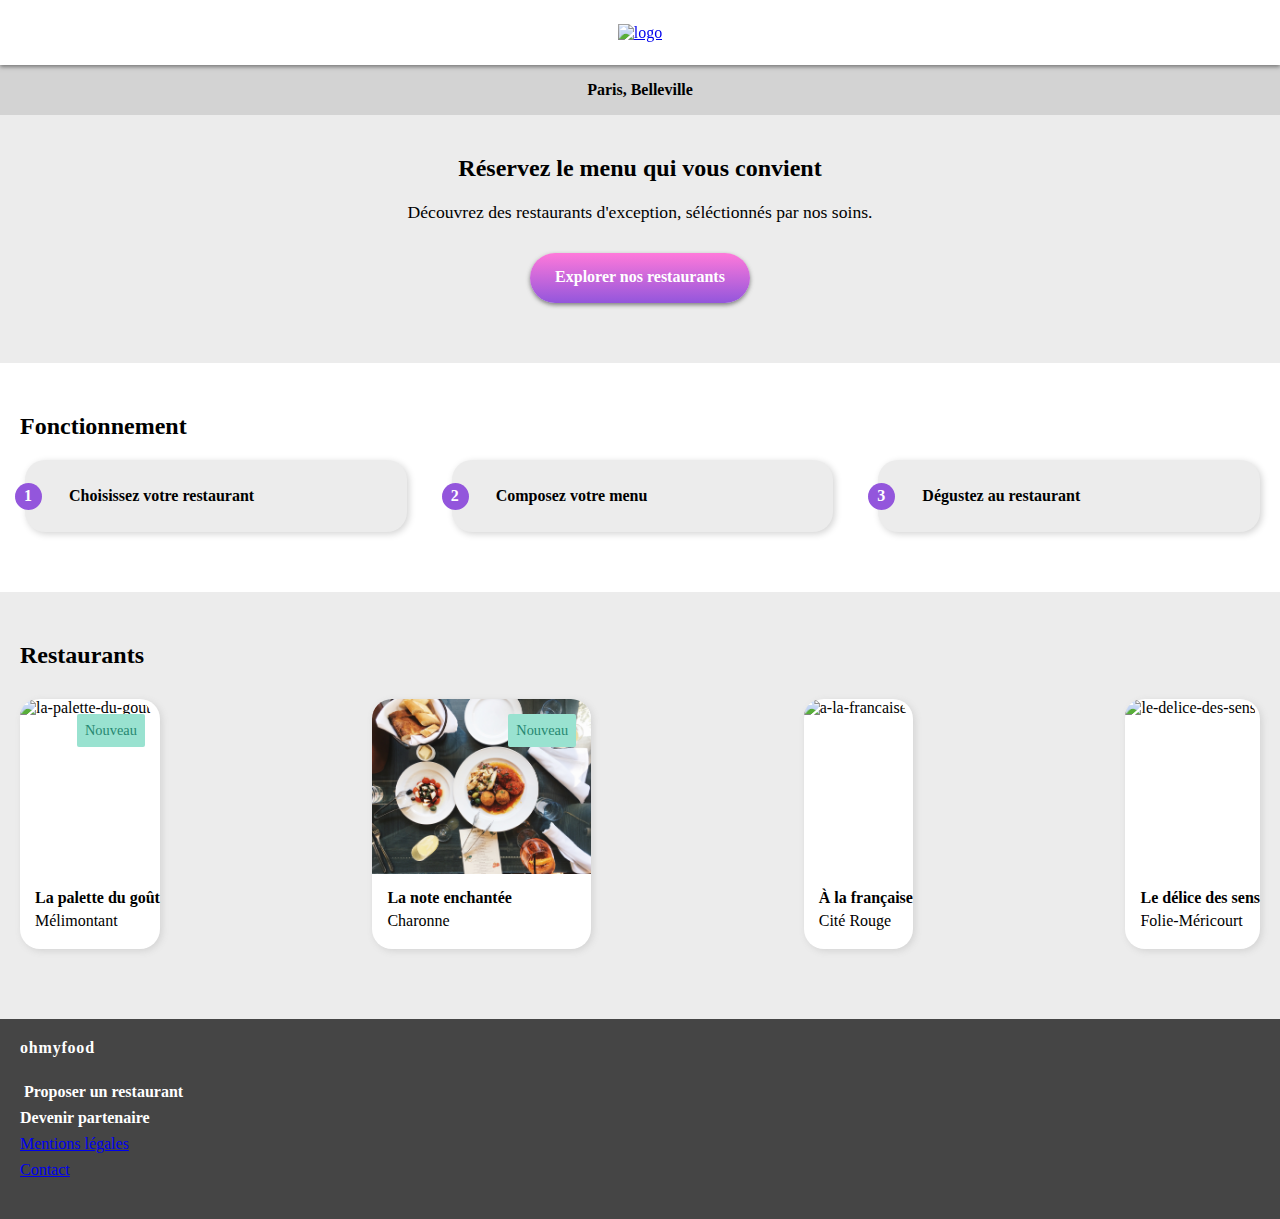
==== Index.html @ 845f59a2 "Bloc enchanté correction" ====
<!DOCTYPE html>
<html lang="fr">
<head>
    <link rel="stylesheet" media="screen" type="text/css" href="./Style/Style.css"/>
    <link rel="preconnect" href="https://fonts.googleapis.com">
<link rel="preconnect" href="https://fonts.gstatic.com" crossorigin>
<link href="https://fonts.googleapis.com/css2?family=Raleway:wght@100&display=swap" rel="stylesheet">
    <link rel="preconnect" href="https://fonts.googleapis.com">
          <link rel="preconnect" href="https://fonts.gstatic.com" crossorigin>
          <link rel="stylesheet" href="https://cdn.jsdelivr.net/npm/@fortawesome/fontawesome-free@5.15.4/css/fontawesome.min.css" integrity="sha384-jLKHWM3JRmfMU0A5x5AkjWkw/EYfGUAGagvnfryNV3F9VqM98XiIH7VBGVoxVSc7" crossorigin="anonymous">
          <meta charset="utf-8"/>
          <script
               src="https://kit.fontawesome.com/998fad871a.js"
               crossorigin="anonymous"
          ></script>
          <title>Ohmyfood</title>
</head>  

<body>
    <header class="header-omf"> 
        <a href="#"><img src="./Maquettes/images/logo/ohmyfood.png" alt="logo" class="header-omf__logo">
    </header>    
    <div class="under-header">
        <div class="location">
            <a href="#" class="location__link">
                        <i class="fas fa-map-marker-alt"></i><p class="location__text">Paris, Belleville</p>
            </a>
        </div>

        <div class="bloc-accroche">
            <h1 class="bloc-accroche__title">Réservez le menu qui vous convient</h1>
            <h2 class="bloc-accroche__text">Découvrez des restaurants d'exception, séléctionnés par nos soins.</h2>
            <a href="#restaurant" class="omf-btn">
                <p class="omf-btn__title">Explorer nos restaurants</p> 
            </a>
        </div>
    </div>

    <h3 class="bloc-title">Fonctionnement</h3>
    <section class="bloc-fonctionnement">
        
        <a href="#" class="onglet-fonct">
            <div class="onglet-fonct__ball"><p class="onglet-fonct__numb">1</p></div>
            <i class="fas fa-mobile-alt"></i>
            <p class="onglet-fonct__text">Choisissez votre restaurant</p>
        </a>
        <a href="#" class="onglet-fonct">
            <div class="onglet-fonct__ball"><p class="onglet-fonct__numb">2</p></div>
            <i class="fas fa-list-ul"></i>
            <p class="onglet-fonct__text">Composez votre menu</p>
        </a>
        <a href="#" class="onglet-fonct">
            <div class="onglet-fonct__ball"><p class="onglet-fonct__numb">3</p></div>
            <i class="fas fa-store"></i>
            <p class="onglet-fonct__text">Dégustez au restaurant</p>
        </a>
    </section>

    <section class="fond-gris" id="restaurant">
        <h3 class="bloc-title">Restaurants</h3>
        <aside class="bloc-restaurant">            
            <article class="rest-prev">
                <a href="./PagesSite/lapalettedugout.html" class="rest-prev__link">
                    <div class="rest-prev__card">
                        <img src="./Maquettes/images/restaurants/lapalettedugout.jpg" alt="la-palette-du-gout" class="rest-prev--cardpicture">                
                    </div>
                    <div class="rest-prev__new">
                        <span class="rest-prev__newtext">Nouveau</span>
                    </div>
                    <div class="rest-prev__heading">
                        <h4 class="rest-prev__title">La palette du goût</h4>
                        <p class="rest-prev__place">Mélimontant</p>
                        <span class="hoverheart">
                            <i class="far fa-heart fa-lg"></i>
                            <i class="fas fa-heart fa-lg"></i>
                        </span>
                        </div>
                </a>
            </article>
            <article class="rest-prev">
                <a href="./PagesSite/lanoteenchantee.html" class="rest-prev__link">
                    <div class="rest-prev__card">
                        <img src="./Maquettes/images/restaurants/lanoteenchante.jpg" alt="la-note-enchantee" class="rest-prev--cardpicture">                
                    </div>
                    <div class="rest-prev__new">
                        <span class="rest-prev__newtext">Nouveau</span>
                    </div>
                    <div class="rest-prev__heading">
                        <h4 class="rest-prev__title">La note enchantée</h4>
                        <p class="rest-prev__place">Charonne</p>
                        <span class="hoverheart">
                            <i class="far fa-heart fa-lg"></i>
                            <i class="fas fa-heart fa-lg"></i>
                        </span>
                    </div>
                </a>
            </article>
            <article class="rest-prev">
                <a href="./PagesSite/alafrancaise.html" class="rest-prev__link">
                    <div class="rest-prev__card">
                        <img src="./Maquettes/images/restaurants/alafrancaise.jpg" alt="a-la-francaise" class="rest-prev--cardpicture">                
                    </div>
                    <div class="rest-prev__heading">
                        <h4 class="rest-prev__title">À la française</h4>
                        <p class="rest-prev__place">Cité Rouge</p>
                        <span class="hoverheart">
                            <i class="far fa-heart fa-lg"></i>
                            <i class="fas fa-heart fa-lg"></i>
                        </span>
                    </div>
                </a>
            </article>
            <article class="rest-prev">
                <a href="./PagesSite/delicedessens.html" class="rest-prev__link">
                    <div class="rest-prev__card">
                         <img src="./Maquettes/images/restaurants/ledelicedessens.jpg" alt="le-delice-des-sens" class="rest-prev--cardpicture">                
                    </div>
                    <div class="rest-prev__heading">
                        <h4 class="rest-prev__title">Le délice des sens</h4>
                        <p class="rest-prev__place">Folie-Méricourt</p>
                        <span class="hoverheart">
                            <i class="far fa-heart fa-lg"></i>
                            <i class="fas fa-heart fa-lg"></i>
                        </span>
                    </div>
                </a>
            </article>
        </aside>
    </section>
    <footer class="footer-omf">
        <div class="footer-omf__bloc">
            <h4 class="footer-omf__title">ohmyfood</h4>
            <p class="footer-omf__bloctext"><a href="#" class="footer-omf__bloclink"><i class="fas fa-utensils"></i> Proposer un restaurant</a></p>
            <p class="footer-omf__bloctext"><a href="#" class="footer-omf__bloclink"><i class="fas fa-hands-helping"></i>Devenir partenaire</a></p>
            <p class="footer-omf__bloctext"><a href="#" class="footer-omf__bloclinklight">Mentions légales</a></p>
            <p class="footer-omf__bloctext"><a href="#" class="footer-omf__bloclinklight">Contact</a></p>
        </div>
    </footer>
</body>
</html>
---- Style/Style.css ----
@charset "UTF-8";
* {
  box-sizing: border-box;
  font-family: "Roboto";
}

div {
  display: block;
}

body {
  font-family: "Roboto";
  width: 100%;
  margin: auto;
}

section {
  display: block;
}

h1 {
  display: block;
  font-size: 2em;
  margin-block-start: 0.67em;
  margin-block-end: 0.67em;
  margin-inline-start: 0px;
  margin-inline-end: 0px;
  font-weight: bold;
}

h2 {
  display: block;
  font-size: 1.5em;
  margin-block-start: 0.83em;
  margin-block-end: 0.83em;
  margin-inline-start: 0px;
  margin-inline-end: 0px;
  font-weight: bold;
}

h3 {
  display: block;
  font-size: 1.17em;
  margin-block-start: 1em;
  margin-block-end: 1em;
  margin-inline-start: 0px;
  margin-inline-end: 0px;
  font-weight: bold;
}

h4 {
  display: block;
  margin-block-start: 1.33em;
  margin-block-end: 1.33em;
  margin-inline-start: 0px;
  margin-inline-end: 0px;
  font-weight: bold;
}

p {
  display: block;
  margin-block-start: 1em;
  margin-block-end: 1em;
  margin-inline-start: 0px;
  margin-inline-end: 0px;
}

a {
  background-color: transparent;
}

article {
  display: block;
}

.fond-gris {
  background: #ececec;
}

/* Boutons */
.omf-btn {
  position: relative;
  display: block;
  text-decoration: none;
  width: 220px;
  height: 50px;
  margin: 30px auto;
  border-radius: 30px;
  background: linear-gradient(#FF79DA, #9356DC);
  box-shadow: 0 2px 4px #636363cc;
  z-index: 1;
}

.omf-btn::after {
  content: "";
  position: absolute;
  border-radius: 30px;
  top: 0;
  right: 0;
  bottom: 0;
  left: 0;
  background: linear-gradient(#9356DC, #ae80e5);
  opacity: 0;
  z-index: -1;
  transition: opacity 250ms;
}

.omf-btn__title {
  text-align: center;
  padding-top: 15px;
  color: white;
  font-weight: bold;
}

/*Icones*/
.fas .fa {
  font-family: "Font Awesome 5 Free";
  font-weight: 900;
}

.fa, .fas, .far, .fal, .fad, .fab {
  display: inline-block;
  font-style: normal;
  font-variant: normal;
  text-rendering: auto;
  line-height: 1;
}

.far {
  font-family: "Font Awesome 5 Free";
  font-weight: 400;
}

.hoverheart {
  position: absolute;
  right: 20px;
  bottom: 0px;
  margin-bottom: 30px;
}

/* Header */
.location {
  background: #d3d3d3;
}

.location__link {
  height: 50px;
  display: flex;
  justify-content: center;
  align-items: center;
  text-decoration: none;
  color: black;
  font-weight: bold;
  font-size: 1rem;
}

.location__text {
  margin: 0 25px;
}

.bloc-accroche__title {
  font-weight: bold;
  font-size: 1.5rem;
  text-align: center;
  margin: 40px 50px 20px 50px;
}

.bloc-accroche__text {
  font-weight: normal;
  font-size: 1.1rem;
  text-align: center;
  margin: 0 20px;
}

/* Bloc Fonctionnement */
.bloc-title {
  font-weight: bold;
  font-size: 1.5rem;
  padding: 50px 0 10px 20px;
  margin: 0;
}

.bloc-title {
  font-weight: bold;
  font-size: 1.5rem;
  padding: 50px 0 10px 20px;
  margin: 0;
}

.bloc-fonctionnement {
  padding-bottom: 50px;
  display: flex;
  flex-direction: column;
  justify-content: space-around;
}

@media screen and (min-width: 580px) {
  .bloc-fonctionnement {
    flex-direction: row;
    justify-content: space-between;
  }
}
.onglet-fonct {
  text-decoration: none;
  display: flex;
  align-items: center;
  background: #ececec;
  border-radius: 20px;
  margin: 10px 20px 10px 25px;
  box-shadow: 2px 2px 7px #d3d3d3;
}

/* Bloc Restaurants */
.bloc-title {
  font-weight: bold;
  font-size: 1.5rem;
  padding: 50px 0 10px 20px;
  margin: 0;
}

.bloc-restaurant {
  padding-bottom: 50px;
  display: flex;
  flex-direction: column;
  justify-content: space-around;
}

@media screen and (min-width: 580px) {
  .bloc-restaurant {
    flex-direction: row;
    justify-content: space-between;
  }
}
.rest-prev {
  position: relative;
  background: white;
  height: 250px;
  border-radius: 20px;
  margin: 20px;
  box-shadow: 2px 2px 7px #d3d3d3;
}

.rest-prev__link {
  text-decoration: none;
  color: black;
}

.rest-prev__card {
  overflow: hidden;
  height: 70%;
}

.rest-prev--cardpicture {
  border-radius: 20px 20px 0px 0px;
  width: 100%;
  height: 100%;
  object-fit: cover;
}

.rest-prev__new {
  position: absolute;
  right: 15px;
  top: 15px;
  background: #99E2D0;
  border-radius: 2px;
}

.rest-prev__title {
  margin: 15px 0px 5px 15px;
  font-weight: bold;
  font-size: 1rem;
}

.rest-prev__place {
  margin: 0px 0px 0px 15px;
  font-weight: normal;
  font-size: 1rem;
}

.rest-prev__newtext {
  display: block;
  font-size: 0.9rem;
  text-align: center;
  color: #278870;
  padding: 8px;
}

.rest-prev .fas.fa-heart {
  font-size: 1.5rem;
  position: absolute;
  right: 25px;
  bottom: 25px;
  background: linear-gradient(#FF79DA, #9356DC);
  opacity: 0;
}

/* Fonctionnalités */
@media screen and (min-width: 580px) {
  .onglet-fonct {
    width: 100%;
  }
}
.onglet-fonct__ball {
  position: relative;
  margin-left: -10px;
  height: 27px;
  width: 27px;
  background: #9356DC;
  border-radius: 20px;
}

.onglet-fonct__text {
  text-decoration: none;
  color: black;
  font-weight: bold;
  font-size: 1rem;
  padding: 27px;
  margin: 0;
}

.onglet-fonct {
  text-decoration: none;
  display: flex;
  align-items: center;
  background: #ececec;
  border-radius: 20px;
  margin: 10px 20px 10px 25px;
  box-shadow: 2px 2px 7px #d3d3d3;
}

.onglet-fonct__numb {
  margin: 4px 0 0 9px;
  font-weight: bold;
  color: white;
}

/* Header */
.header-omf {
  position: sticky;
  top: 0;
  background: white;
  height: 65px;
  box-shadow: 0 2px 4px #636363cc;
  display: flex;
  justify-content: center;
  align-items: center;
  z-index: 2;
}

.header-omf__logo {
  width: 190px;
}

.under-header {
  background: #ececec;
  padding-bottom: 30px;
}

/* Footer */
.footer-omf {
  background: rgba(23, 23, 23, 0.8);
  height: 200px;
}

.footer-omf__bloc {
  margin: 0px 20px;
}

.footer-omf__title {
  color: white;
  font-family: "Shrikhand";
  letter-spacing: 0.05rem;
  margin: 0;
  padding: 20px 0px 18px 0px;
}

.footer-omf__bloctext {
  margin: 8px 0;
}

.footer-omf__bloclink {
  text-decoration: none;
  color: white;
  font-weight: bold;
  font-size: 1rem;
}

/* Paramètres des page menus */
.header-omf__arrow {
  text-decoration: none;
  color: #636363cc;
  font-weight: bold;
  font-size: 1.2rem;
  position: absolute;
  left: 20px;
  top: 50%;
  transform: translateY(-50%);
}

.underheader-omf {
  overflow: hidden;
  height: 320px;
}

.underheader-omf__picture {
  height: 100%;
  width: 100%;
  object-fit: cover;
  object-position: center bottom;
}

.fond-gris-menu {
  position: relative;
  background-color: #ececec;
  border-radius: 45px 45px 0px 0px;
  margin-top: -50px;
  padding-bottom: 10px;
}

.page-restaurant {
  margin: 0px 20px;
}

.page-restaurant__title {
  font-family: "Shrikhand";
  font-size: 1.75rem;
  margin: 0;
  padding-top: 20px;
}

.page-menu__title {
  margin-bottom: 15px;
}

.page-menu__text {
  text-transform: uppercase;
  font-size: 1rem;
  font-weight: normal;
  margin: 20px 0px 8px 0px;
}

.page-menu__line {
  background-color: #99E2D0;
  margin: 0;
  height: 3px;
  width: 40px;
}

.page-menu {
  display: flex;
  flex-direction: column;
}

@media screen and (min-width: 580px) {
  .page-menu {
    display: flex;
    flex-direction: row;
  }
}
.page-menu__bloc {
  margin: 0 15px 15px 0;
  background: white;
  height: 70px;
  width: 100%;
  border-radius: 20px;
  box-shadow: 2px 2px 7px #d3d3d3;
  position: relative;
  overflow: hidden;
}

.page-menu__plat {
  margin: 15px 0px 5px 15px;
  font-weight: bold;
  font-size: 1rem;
}

.page-menu__accetprix {
  display: flex;
  justify-content: space-between;
  overflow: hidden;
  width: 100%;
  transform-origin: left 50%;
  transition-duration: 0.5s;
}

.page-menu__accompagnement {
  margin: 0px 0px 0px 15px;
  font-weight: normal;
  font-size: 0.85rem;
  white-space: nowrap;
  overflow: hidden;
  text-overflow: ellipsis;
}

.page-menu__prix {
  margin: 0;
  font-weight: bold;
  padding-left: 10px;
  width: 50px;
}

.page-menu__check {
  position: absolute;
  background-color: #99E2D0;
  top: 0;
  bottom: 0;
  right: 0;
  width: 65px;
  transform-origin: right 50%;
  border-radius: 0px 20px 20px 0px;
  transform: translateX(65px);
  overflow: hidden;
  transition-duration: 0.5s;
}

/*# sourceMappingURL=Style.css.map */
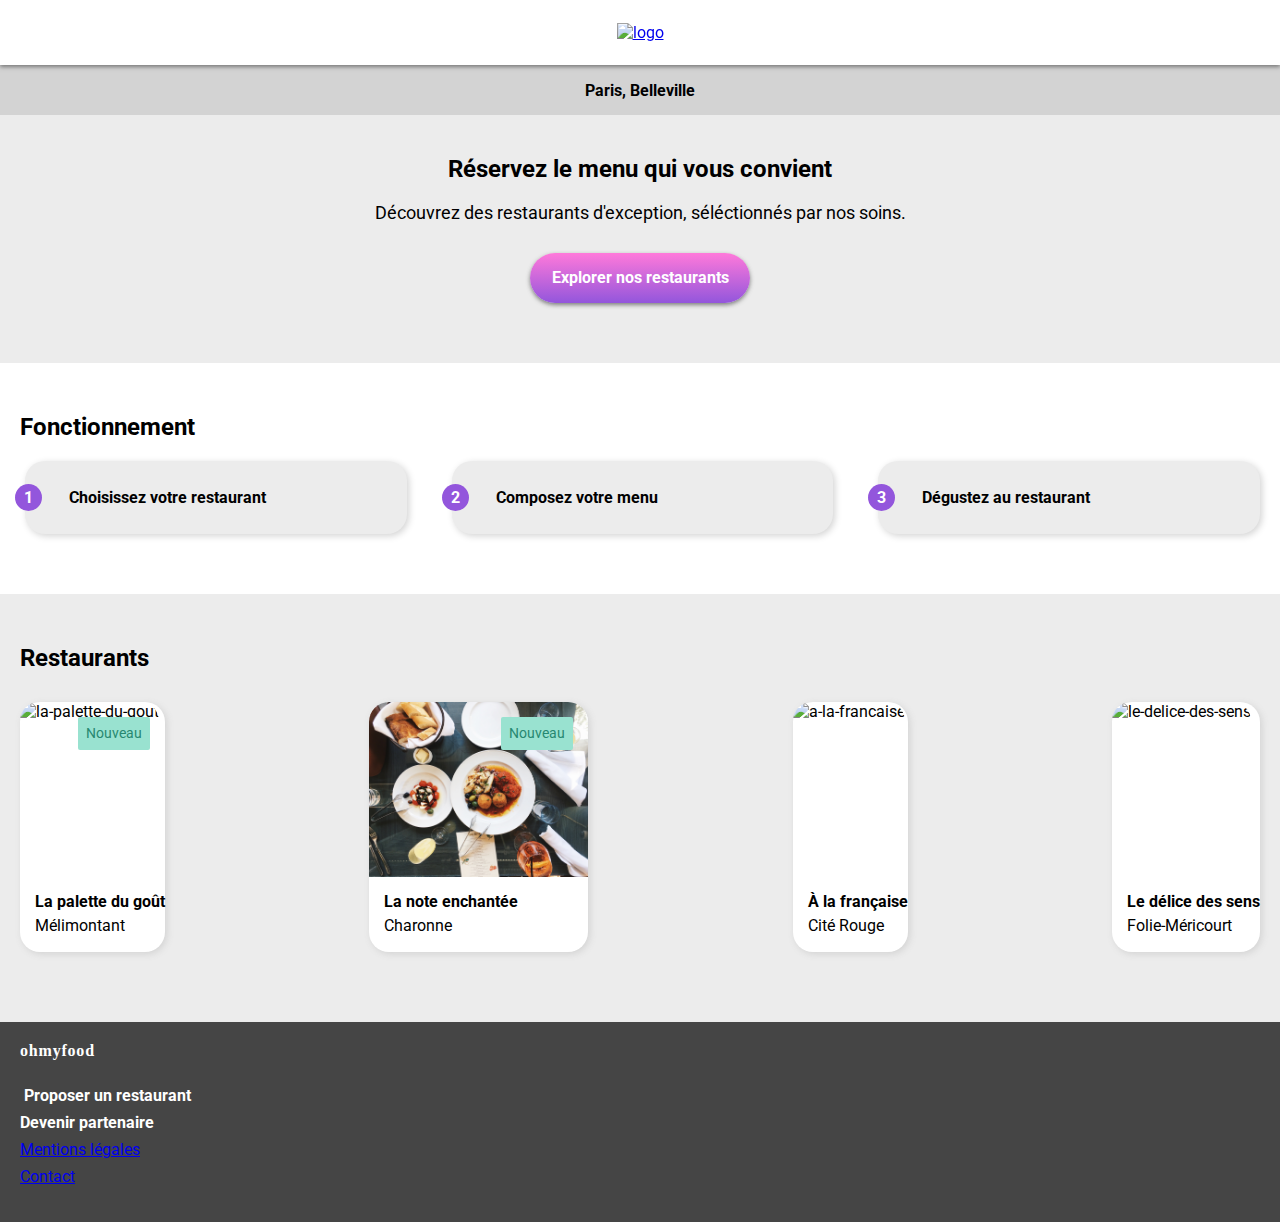
==== commit efcb5a6a: "Loadbeug" ====
--- a/Index.html
+++ b/Index.html
@@ -4,7 +4,7 @@
     <link rel="stylesheet" media="screen" type="text/css" href="./Style/Style.css"/>
     <link rel="preconnect" href="https://fonts.googleapis.com">
 <link rel="preconnect" href="https://fonts.gstatic.com" crossorigin>
-<link href="https://fonts.googleapis.com/css2?family=Raleway:wght@100&display=swap" rel="stylesheet">
+<link href="https://fonts.googleapis.com/css2?family=Roboto:wght@100&display=swap" rel="stylesheet">
     <link rel="preconnect" href="https://fonts.googleapis.com">
           <link rel="preconnect" href="https://fonts.gstatic.com" crossorigin>
           <link rel="stylesheet" href="https://cdn.jsdelivr.net/npm/@fortawesome/fontawesome-free@5.15.4/css/fontawesome.min.css" integrity="sha384-jLKHWM3JRmfMU0A5x5AkjWkw/EYfGUAGagvnfryNV3F9VqM98XiIH7VBGVoxVSc7" crossorigin="anonymous">
@@ -17,8 +17,16 @@
 </head>  
 
 <body>
+    <div class="loadScreen">
+        <div class="spinnerBig"></div>
+        <div class="spinner"></div>
+        <div class="spinnerSmall"></div>
+    </div>
+    
     <header class="header-omf"> 
-        <a href="#"><img src="./Maquettes/images/logo/ohmyfood.png" alt="logo" class="header-omf__logo">
+        <a href="#">
+            <img src="./Maquettes/images/logo/ohmyfood.png" alt="logo" class="header-omf__logo">
+        </a>
     </header>    
     <div class="under-header">
         <div class="location">
@@ -70,9 +78,9 @@
                     <div class="rest-prev__heading">
                         <h4 class="rest-prev__title">La palette du goût</h4>
                         <p class="rest-prev__place">Mélimontant</p>
-                        <span class="hoverheart">
-                            <i class="far fa-heart fa-lg"></i>
-                            <i class="fas fa-heart fa-lg"></i>
+                        <span class="icons-like">
+                            <i class="far fa-heart icon-like icon-like--empty fa-lg"></i>
+                            <i class="fas fa-heart icon-like icon-like--full fa-lg"></i>
                         </span>
                         </div>
                 </a>
@@ -88,9 +96,9 @@
                     <div class="rest-prev__heading">
                         <h4 class="rest-prev__title">La note enchantée</h4>
                         <p class="rest-prev__place">Charonne</p>
-                        <span class="hoverheart">
-                            <i class="far fa-heart fa-lg"></i>
-                            <i class="fas fa-heart fa-lg"></i>
+                        <span class="icons-like">
+                            <i class="far fa-heart icon-like icon-like--empty fa-lg"></i>
+                            <i class="fas fa-heart icon-like icon-like--full fa-lg"></i>
                         </span>
                     </div>
                 </a>
@@ -103,9 +111,9 @@
                     <div class="rest-prev__heading">
                         <h4 class="rest-prev__title">À la française</h4>
                         <p class="rest-prev__place">Cité Rouge</p>
-                        <span class="hoverheart">
-                            <i class="far fa-heart fa-lg"></i>
-                            <i class="fas fa-heart fa-lg"></i>
+                        <span class="icons-like">
+                            <i class="far fa-heart icon-like icon-like--empty fa-lg"></i>
+                            <i class="fas fa-heart icon-like icon-like--full fa-lg"></i>
                         </span>
                     </div>
                 </a>
@@ -118,9 +126,9 @@
                     <div class="rest-prev__heading">
                         <h4 class="rest-prev__title">Le délice des sens</h4>
                         <p class="rest-prev__place">Folie-Méricourt</p>
-                        <span class="hoverheart">
-                            <i class="far fa-heart fa-lg"></i>
-                            <i class="fas fa-heart fa-lg"></i>
+                        <span class="icons-like">
+                            <i class="far fa-heart icon-like icon-like--empty fa-lg"></i>
+                            <i class="fas fa-heart icon-like icon-like--full fa-lg"></i>
                         </span>
                     </div>
                 </a>
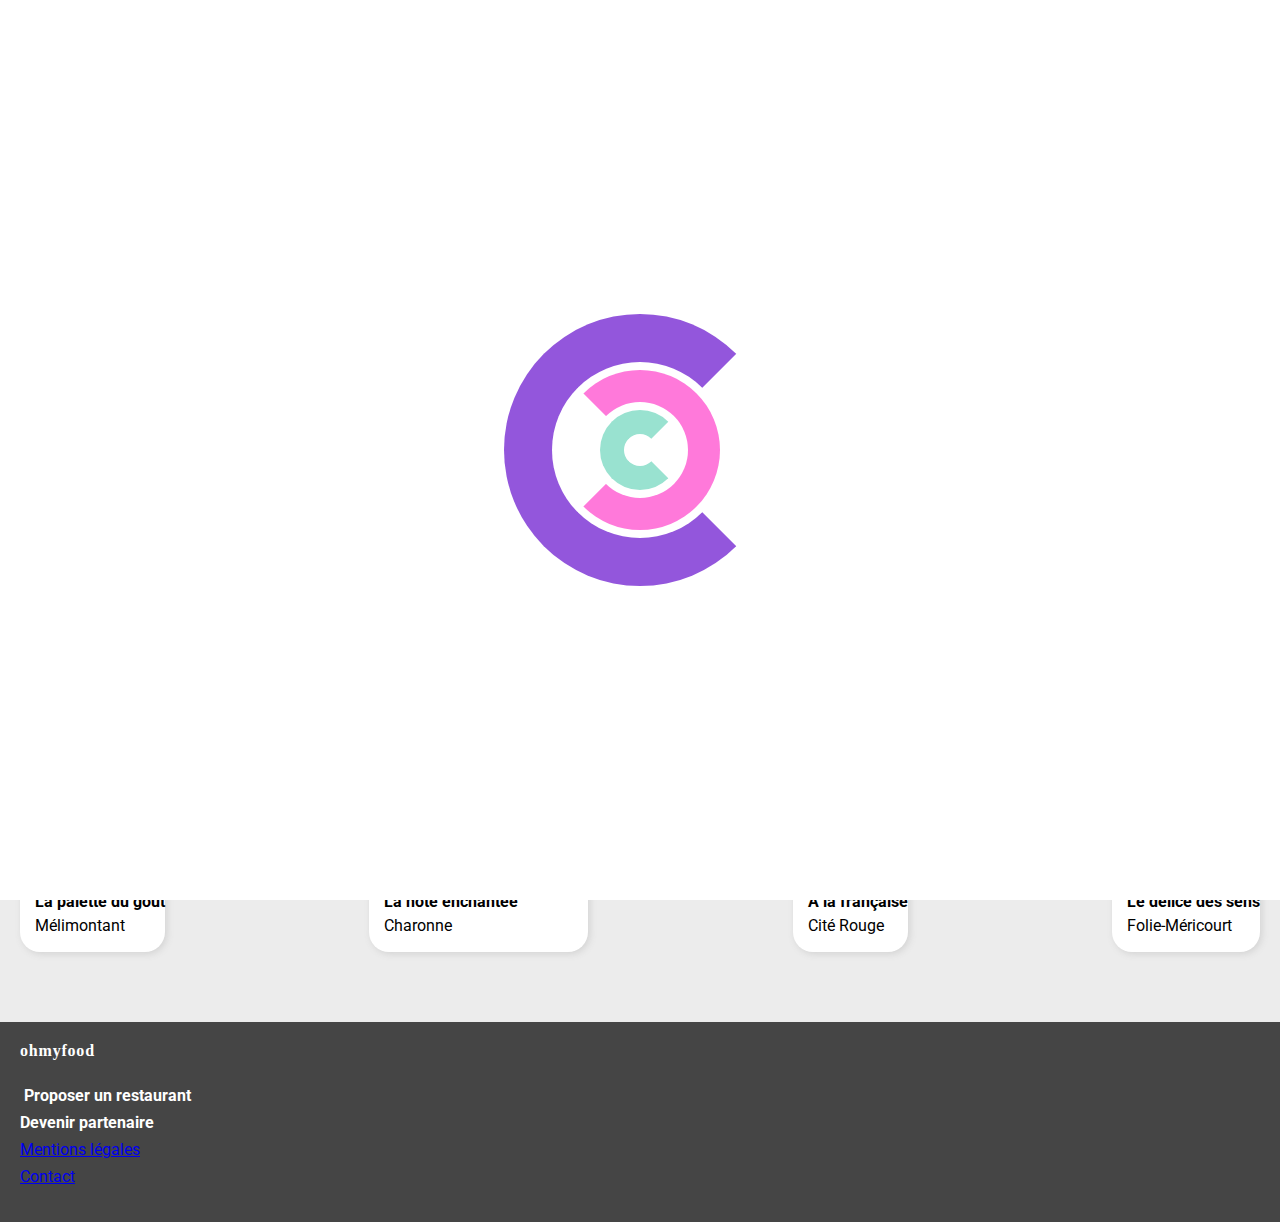
==== commit a9a7c87e: "Effet menu check presque finit" ====
--- a/Index.html
+++ b/Index.html
@@ -17,6 +17,7 @@
 </head>  
 
 <body>
+    
     <div class="loadScreen">
         <div class="spinnerBig"></div>
         <div class="spinner"></div>
--- a/Style/Style.css
+++ b/Style/Style.css
@@ -4,6 +4,10 @@
   font-family: "Roboto";
 }
 
+body {
+  font-family: "Roboto";
+}
+
 div {
   display: block;
 }
@@ -21,48 +25,28 @@
 h1 {
   display: block;
   font-size: 2em;
-  margin-block-start: 0.67em;
-  margin-block-end: 0.67em;
-  margin-inline-start: 0px;
-  margin-inline-end: 0px;
   font-weight: bold;
 }
 
 h2 {
   display: block;
   font-size: 1.5em;
-  margin-block-start: 0.83em;
-  margin-block-end: 0.83em;
-  margin-inline-start: 0px;
-  margin-inline-end: 0px;
   font-weight: bold;
 }
 
 h3 {
   display: block;
   font-size: 1.17em;
-  margin-block-start: 1em;
-  margin-block-end: 1em;
-  margin-inline-start: 0px;
-  margin-inline-end: 0px;
   font-weight: bold;
 }
 
 h4 {
   display: block;
-  margin-block-start: 1.33em;
-  margin-block-end: 1.33em;
-  margin-inline-start: 0px;
-  margin-inline-end: 0px;
   font-weight: bold;
 }
 
 p {
   display: block;
-  margin-block-start: 1em;
-  margin-block-end: 1em;
-  margin-inline-start: 0px;
-  margin-inline-end: 0px;
 }
 
 a {
@@ -77,6 +61,70 @@
   background: #ececec;
 }
 
+/* Loarder */
+.loadScreen {
+  background: white;
+  position: fixed;
+  height: 100%;
+  width: 100%;
+  top: 0;
+  z-index: 100;
+  display: flex;
+  justify-content: center;
+  align-items: center;
+  animation-name: fadeout;
+  animation-duration: 5s;
+}
+
+.spinnerBig {
+  position: absolute;
+  width: 17rem;
+  height: 17rem;
+  border-radius: 50%;
+  border: 3rem solid rgba(161, 160, 160, 0);
+  border-top: 3rem solid #9356dc;
+  border-left: 3rem solid #9356dc;
+  border-bottom: 3rem solid #9356dc;
+  animation-name: fadeout;
+  animation-duration: 5s;
+}
+
+.spinner {
+  border: 2rem solid rgba(161, 160, 160, 0);
+  border-top: 2rem solid #ff79da;
+  border-right: 2rem solid #ff79da;
+  border-bottom: 2rem solid #ff79da;
+  width: 10rem;
+  height: 10rem;
+  border-radius: 50%;
+  animation-name: fadeout;
+  position: absolute;
+  animation-duration: 5s;
+}
+
+.spinnerSmall {
+  position: absolute;
+  width: 5rem;
+  height: 5rem;
+  border-radius: 50%;
+  border: 1.5rem solid rgba(161, 160, 160, 0);
+  border-top: 1.5rem solid #99e2d0;
+  border-left: 1.5rem solid #99e2d0;
+  border-bottom: 1.5rem solid #99e2d0;
+  animation-name: fadeout;
+  animation-duration: 5s;
+}
+
+@keyframes fadeout {
+  from {
+    animation-iteration-count: 1;
+    animation-name: fadeout;
+    opacity: 1;
+  }
+  to {
+    opacity: 0;
+  }
+}
 /* Boutons */
 .omf-btn {
   position: relative;
@@ -90,18 +138,8 @@
   box-shadow: 0 2px 4px #636363cc;
   z-index: 1;
 }
-
-.omf-btn::after {
-  content: "";
-  position: absolute;
-  border-radius: 30px;
-  top: 0;
-  right: 0;
-  bottom: 0;
-  left: 0;
+.omf-btn:hover {
   background: linear-gradient(#9356DC, #ae80e5);
-  opacity: 0;
-  z-index: -1;
   transition: opacity 250ms;
 }
 
@@ -119,6 +157,7 @@
 }
 
 .fa, .fas, .far, .fal, .fad, .fab {
+  -webkit-font-smoothing: antialiased;
   display: inline-block;
   font-style: normal;
   font-variant: normal;
@@ -126,16 +165,55 @@
   line-height: 1;
 }
 
+/*Etat normal coeur*/
 .far {
   font-family: "Font Awesome 5 Free";
   font-weight: 400;
 }
 
-.hoverheart {
+.fas .fa {
+  font-family: "Font Awesome 5 Free";
+  font-weight: 900;
+}
+
+/*Lors du survol coeur*/
+.icons-like {
+  /* <div> - container for icons "Like" */
   position: absolute;
   right: 20px;
   bottom: 0px;
   margin-bottom: 30px;
+  z-index: 50;
+  width: 2rem;
+  height: 2rem;
+  cursor: pointer;
+}
+
+.icons-like:hover .icon-like--full {
+  transform: scale(1);
+}
+
+.icon-like {
+  /* icon "Like" contained in <div icons-like> */
+  position: absolute;
+  z-index: 50;
+  bottom: 0.3rem;
+  right: 0.3rem;
+}
+
+.icon-like--full {
+  /* icon "Like" with background gradient contained in <div icons-like> */
+  color: transparent;
+  background-image: linear-gradient(to bottom, #9356DC, #FF79DA);
+  background-clip: text;
+  -webkit-background-clip: text;
+  transform: scale(0);
+  transform-origin: bottom;
+  transition: transform 400ms cubic-bezier(0.32, -0.01, 0.22, 0.82);
+}
+
+.icon-like--empty:hover {
+  color: #9356DC;
 }
 
 /* Header */
@@ -208,6 +286,13 @@
   border-radius: 20px;
   margin: 10px 20px 10px 25px;
   box-shadow: 2px 2px 7px #d3d3d3;
+}
+
+.onglet-fonct .fas {
+  width: 15px;
+  height: 15px;
+  color: #636363cc;
+  margin-left: 20px;
 }
 
 /* Bloc Restaurants */
@@ -285,15 +370,6 @@
   padding: 8px;
 }
 
-.rest-prev .fas.fa-heart {
-  font-size: 1.5rem;
-  position: absolute;
-  right: 25px;
-  bottom: 25px;
-  background: linear-gradient(#FF79DA, #9356DC);
-  opacity: 0;
-}
-
 /* Fonctionnalités */
 @media screen and (min-width: 580px) {
   .onglet-fonct {
@@ -394,7 +470,6 @@
   position: absolute;
   left: 20px;
   top: 50%;
-  transform: translateY(-50%);
 }
 
 .underheader-omf {
@@ -451,6 +526,7 @@
   flex-direction: column;
 }
 
+/*Animation entréé chargement*/
 @media screen and (min-width: 580px) {
   .page-menu {
     display: flex;
@@ -464,14 +540,14 @@
   width: 100%;
   border-radius: 20px;
   box-shadow: 2px 2px 7px #d3d3d3;
-  position: relative;
-  overflow: hidden;
+  /* position: relative;*/
 }
 
 .page-menu__plat {
   margin: 15px 0px 5px 15px;
   font-weight: bold;
   font-size: 1rem;
+  margin-top: -55px;
 }
 
 .page-menu__accetprix {
@@ -499,18 +575,39 @@
   width: 50px;
 }
 
+/*Animation plat check*/
 .page-menu__check {
-  position: absolute;
+  position: relative;
   background-color: #99E2D0;
-  top: 0;
-  bottom: 0;
-  right: 0;
   width: 65px;
-  transform-origin: right 50%;
+  height: 70px;
   border-radius: 0px 20px 20px 0px;
+  display: flex;
+  justify-content: center;
+  align-items: center;
+  margin-left: 260px;
+  z-index: 0;
+  opacity: 0;
+  cursor: pointer;
+}
+.page-menu__check:hover {
+  transform-origin: left 50%;
   transform: translateX(65px);
-  overflow: hidden;
-  transition-duration: 0.5s;
+  transition-duration: 2s;
+  z-index: 1;
+  opacity: 1;
+}
+
+.fa-check-circle {
+  font-size: 1.5rem;
+  color: white;
+  opacity: 0;
+  cursor: pointer;
+}
+.fa-check-circle:hover {
+  transform: rotate(360deg);
+  transition-duration: 1s;
+  opacity: 1;
 }
 
 /*# sourceMappingURL=Style.css.map */
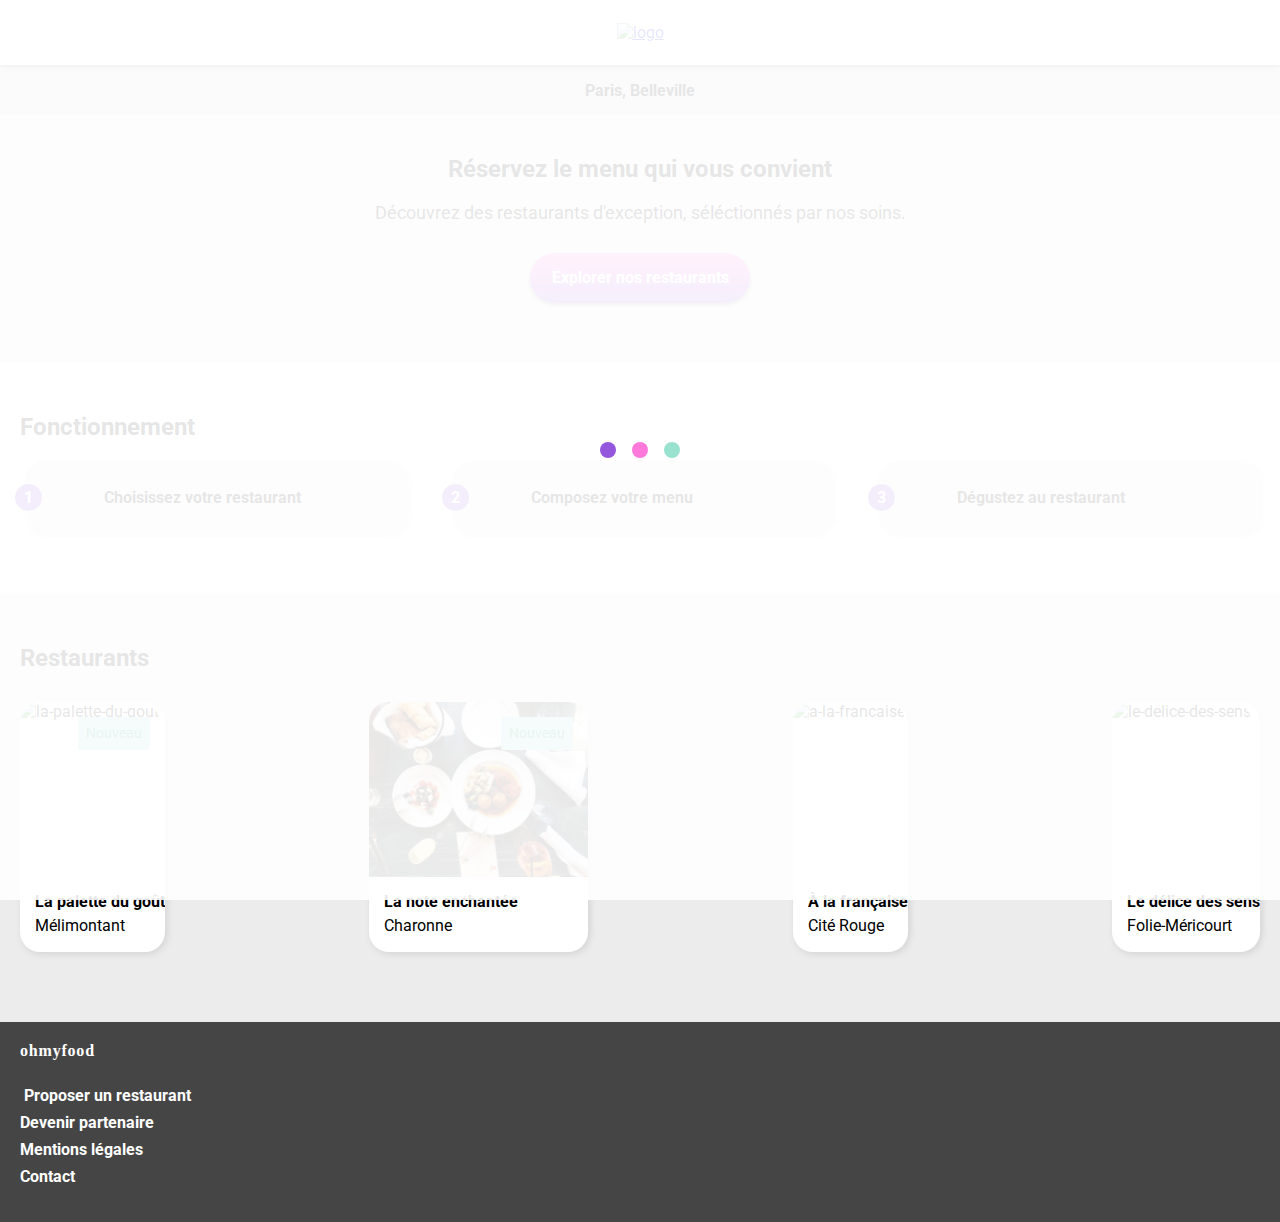
==== commit 6c58f729: "final 1" ====
--- a/Index.html
+++ b/Index.html
@@ -13,15 +13,18 @@
                src="https://kit.fontawesome.com/998fad871a.js"
                crossorigin="anonymous"
           ></script>
+          
           <title>Ohmyfood</title>
 </head>  
 
 <body>
     
-    <div class="loadScreen">
-        <div class="spinnerBig"></div>
-        <div class="spinner"></div>
-        <div class="spinnerSmall"></div>
+    <div class="loader">
+        <div class="loader__itemContainer">
+             <div class="loader__item loader__item--1"></div>
+            <div class="loader__item loader__item--2"></div>
+            <div class="loader__item loader__item--3"></div>
+        </div>
     </div>
     
     <header class="header-omf"> 
@@ -47,8 +50,7 @@
 
     <h3 class="bloc-title">Fonctionnement</h3>
     <section class="bloc-fonctionnement">
-        
-        <a href="#" class="onglet-fonct">
+         <a href="#" class="onglet-fonct">
             <div class="onglet-fonct__ball"><p class="onglet-fonct__numb">1</p></div>
             <i class="fas fa-mobile-alt"></i>
             <p class="onglet-fonct__text">Choisissez votre restaurant</p>
@@ -79,9 +81,9 @@
                     <div class="rest-prev__heading">
                         <h4 class="rest-prev__title">La palette du goût</h4>
                         <p class="rest-prev__place">Mélimontant</p>
-                        <span class="icons-like">
-                            <i class="far fa-heart icon-like icon-like--empty fa-lg"></i>
-                            <i class="fas fa-heart icon-like icon-like--full fa-lg"></i>
+                        <span class="coeur-acceuil">
+                            <i class="far fa-heart coeur-acceuil icon-like--empty fa-lg"></i>
+                            <i class="fas fa-heart coeur-acceuil icon-like-acceuil--full fa-lg"></i>
                         </span>
                         </div>
                 </a>
@@ -97,9 +99,9 @@
                     <div class="rest-prev__heading">
                         <h4 class="rest-prev__title">La note enchantée</h4>
                         <p class="rest-prev__place">Charonne</p>
-                        <span class="icons-like">
-                            <i class="far fa-heart icon-like icon-like--empty fa-lg"></i>
-                            <i class="fas fa-heart icon-like icon-like--full fa-lg"></i>
+                        <span class="coeur-acceuil">
+                            <i class="far fa-heart coeur-acceuil icon-like--empty fa-lg"></i>
+                            <i class="fas fa-heart coeur-acceuil icon-like-acceuil--full fa-lg"></i>
                         </span>
                     </div>
                 </a>
@@ -112,9 +114,9 @@
                     <div class="rest-prev__heading">
                         <h4 class="rest-prev__title">À la française</h4>
                         <p class="rest-prev__place">Cité Rouge</p>
-                        <span class="icons-like">
-                            <i class="far fa-heart icon-like icon-like--empty fa-lg"></i>
-                            <i class="fas fa-heart icon-like icon-like--full fa-lg"></i>
+                        <span class="coeur-acceuil">
+                            <i class="far fa-heart coeur-acceuil icon-like--empty fa-lg"></i>
+                            <i class="fas fa-heart coeur-acceuil icon-like-acceuil--full fa-lg"></i>
                         </span>
                     </div>
                 </a>
@@ -127,9 +129,9 @@
                     <div class="rest-prev__heading">
                         <h4 class="rest-prev__title">Le délice des sens</h4>
                         <p class="rest-prev__place">Folie-Méricourt</p>
-                        <span class="icons-like">
-                            <i class="far fa-heart icon-like icon-like--empty fa-lg"></i>
-                            <i class="fas fa-heart icon-like icon-like--full fa-lg"></i>
+                        <span class="coeur-acceuil">
+                            <i class="far fa-heart coeur-acceuil icon-like--empty fa-lg"></i>
+                            <i class="fas fa-heart coeur-acceuil icon-like-acceuil--full fa-lg"></i>
                         </span>
                     </div>
                 </a>
@@ -141,8 +143,8 @@
             <h4 class="footer-omf__title">ohmyfood</h4>
             <p class="footer-omf__bloctext"><a href="#" class="footer-omf__bloclink"><i class="fas fa-utensils"></i> Proposer un restaurant</a></p>
             <p class="footer-omf__bloctext"><a href="#" class="footer-omf__bloclink"><i class="fas fa-hands-helping"></i>Devenir partenaire</a></p>
-            <p class="footer-omf__bloctext"><a href="#" class="footer-omf__bloclinklight">Mentions légales</a></p>
-            <p class="footer-omf__bloctext"><a href="#" class="footer-omf__bloclinklight">Contact</a></p>
+            <p class="footer-omf__bloctext"><a href="#" class="footer-omf__bloclink">Mentions légales</a></p>
+            <p class="footer-omf__bloctext"><a href="#" class="footer-omf__bloclink">Contact</a></p>
         </div>
     </footer>
 </body>
--- a/Style/Style.css
+++ b/Style/Style.css
@@ -26,27 +26,37 @@
   display: block;
   font-size: 2em;
   font-weight: bold;
+  overflow: hidden;
+  /* les dépassements seront masqués */
 }
 
 h2 {
   display: block;
   font-size: 1.5em;
   font-weight: bold;
+  overflow: hidden;
+  /* les dépassements seront masqués */
 }
 
 h3 {
   display: block;
   font-size: 1.17em;
   font-weight: bold;
+  overflow: hidden;
+  /* les dépassements seront masqués */
 }
 
 h4 {
   display: block;
   font-weight: bold;
+  overflow: hidden;
+  /* les dépassements seront masqués */
 }
 
 p {
   display: block;
+  overflow: hidden;
+  /* les dépassements seront masqués */
 }
 
 a {
@@ -62,67 +72,68 @@
 }
 
 /* Loarder */
-.loadScreen {
-  background: white;
+.loader {
   position: fixed;
   height: 100%;
   width: 100%;
+  left: 0;
   top: 0;
-  z-index: 100;
-  display: flex;
+  background-color: rgba(255, 255, 255, 0.9);
+  animation: loader 0.01s;
+  animation-delay: 1.75s;
+  animation-fill-mode: both;
+  z-index: 10000;
+  display: flex;
+  align-items: center;
   justify-content: center;
-  align-items: center;
-  animation-name: fadeout;
-  animation-duration: 5s;
-}
-
-.spinnerBig {
-  position: absolute;
-  width: 17rem;
-  height: 17rem;
-  border-radius: 50%;
-  border: 3rem solid rgba(161, 160, 160, 0);
-  border-top: 3rem solid #9356dc;
-  border-left: 3rem solid #9356dc;
-  border-bottom: 3rem solid #9356dc;
-  animation-name: fadeout;
-  animation-duration: 5s;
-}
-
-.spinner {
-  border: 2rem solid rgba(161, 160, 160, 0);
-  border-top: 2rem solid #ff79da;
-  border-right: 2rem solid #ff79da;
-  border-bottom: 2rem solid #ff79da;
-  width: 10rem;
-  height: 10rem;
-  border-radius: 50%;
-  animation-name: fadeout;
-  position: absolute;
-  animation-duration: 5s;
-}
-
-.spinnerSmall {
-  position: absolute;
+}
+
+.loader__itemContainer {
+  display: flex;
   width: 5rem;
-  height: 5rem;
-  border-radius: 50%;
-  border: 1.5rem solid rgba(161, 160, 160, 0);
-  border-top: 1.5rem solid #99e2d0;
-  border-left: 1.5rem solid #99e2d0;
-  border-bottom: 1.5rem solid #99e2d0;
-  animation-name: fadeout;
-  animation-duration: 5s;
-}
-
-@keyframes fadeout {
-  from {
-    animation-iteration-count: 1;
-    animation-name: fadeout;
-    opacity: 1;
-  }
-  to {
+  justify-content: space-between;
+}
+
+.loader__item {
+  height: 1rem;
+  width: 1rem;
+  border-radius: 1rem;
+  animation: jump 1s;
+  animation-iteration-count: 1;
+}
+
+.loader__item--1 {
+  background-color: #9356dc;
+}
+
+.loader__item--2 {
+  background-color: #ff79da;
+  animation-delay: 0.25s;
+}
+
+.loader__item--3 {
+  background-color: #99e2d0;
+  animation-delay: 0.5s;
+}
+
+@keyframes loader {
+  100% {
     opacity: 0;
+    z-index: -10;
+  }
+}
+@keyframes jump {
+  0% {
+    transform: translateY(0);
+  }
+  25% {
+    transform: translateY(0.5rem);
+  }
+  75% {
+    transform: translateY(-0.5rem);
+  }
+  100% {
+    transform: translateY(0);
   }
 }
 /* Boutons */
@@ -157,7 +168,6 @@
 }
 
 .fa, .fas, .far, .fal, .fad, .fab {
-  -webkit-font-smoothing: antialiased;
   display: inline-block;
   font-style: normal;
   font-variant: normal;
@@ -176,12 +186,12 @@
   font-weight: 900;
 }
 
-/*Lors du survol coeur*/
-.icons-like {
-  /* <div> - container for icons "Like" */
+/* Coeurs effets */
+/* Div des icons coeurs des pages menus */
+.coeur-menu {
   position: absolute;
-  right: 20px;
-  bottom: 0px;
+  right: 50px;
+  bottom: 520px;
   margin-bottom: 30px;
   z-index: 50;
   width: 2rem;
@@ -189,31 +199,64 @@
   cursor: pointer;
 }
 
-.icons-like:hover .icon-like--full {
-  transform: scale(1);
+.coeur-menu:hover {
+  color: #ff79da;
 }
 
 .icon-like {
-  /* icon "Like" contained in <div icons-like> */
+  /* je sais pas pourquoi cette class fonctionne sur menu */
   position: absolute;
+  right: 5px;
+  bottom: 0px;
+  margin-bottom: 10px;
   z-index: 50;
-  bottom: 0.3rem;
-  right: 0.3rem;
+  width: 2rem;
+  height: 2rem;
+  cursor: pointer;
 }
 
 .icon-like--full {
-  /* icon "Like" with background gradient contained in <div icons-like> */
-  color: transparent;
-  background-image: linear-gradient(to bottom, #9356DC, #FF79DA);
+  opacity: 0;
+}
+
+.icon-like--full:hover {
+  opacity: 1;
+  background: linear-gradient(#ff79da, #9356dc);
   background-clip: text;
   -webkit-background-clip: text;
-  transform: scale(0);
-  transform-origin: bottom;
-  transition: transform 400ms cubic-bezier(0.32, -0.01, 0.22, 0.82);
-}
-
-.icon-like--empty:hover {
-  color: #9356DC;
+  -webkit-text-fill-color: transparent;
+  transition: opacity 0.3s ease-in-out;
+  position: absolute;
+}
+
+/* Div des icons coeurs page d'acceuil */
+.coeur-acceuil {
+  position: absolute;
+  right: 5px;
+  bottom: 0px;
+  margin-bottom: 10px;
+  z-index: 50;
+  width: 2rem;
+  height: 2rem;
+  cursor: pointer;
+}
+
+.coeur-acceuil:hover {
+  color: #ff79da;
+}
+
+.icon-like-acceuil--full {
+  opacity: 0;
+}
+
+.icon-like-acceuil--full:hover {
+  opacity: 1;
+  background: linear-gradient(#ff79da, #9356dc);
+  background-clip: text;
+  -webkit-background-clip: text;
+  -webkit-text-fill-color: transparent;
+  transition: opacity 0.3s ease-in-out;
+  position: absolute;
 }
 
 /* Header */
@@ -250,7 +293,7 @@
   margin: 0 20px;
 }
 
-/* Bloc Fonctionnement */
+/* Bloc Restaurants */
 .bloc-title {
   font-weight: bold;
   font-size: 1.5rem;
@@ -258,59 +301,14 @@
   margin: 0;
 }
 
-.bloc-title {
-  font-weight: bold;
-  font-size: 1.5rem;
-  padding: 50px 0 10px 20px;
-  margin: 0;
-}
-
-.bloc-fonctionnement {
+.bloc-restaurant {
   padding-bottom: 50px;
   display: flex;
   flex-direction: column;
   justify-content: space-around;
 }
 
-@media screen and (min-width: 580px) {
-  .bloc-fonctionnement {
-    flex-direction: row;
-    justify-content: space-between;
-  }
-}
-.onglet-fonct {
-  text-decoration: none;
-  display: flex;
-  align-items: center;
-  background: #ececec;
-  border-radius: 20px;
-  margin: 10px 20px 10px 25px;
-  box-shadow: 2px 2px 7px #d3d3d3;
-}
-
-.onglet-fonct .fas {
-  width: 15px;
-  height: 15px;
-  color: #636363cc;
-  margin-left: 20px;
-}
-
-/* Bloc Restaurants */
-.bloc-title {
-  font-weight: bold;
-  font-size: 1.5rem;
-  padding: 50px 0 10px 20px;
-  margin: 0;
-}
-
-.bloc-restaurant {
-  padding-bottom: 50px;
-  display: flex;
-  flex-direction: column;
-  justify-content: space-around;
-}
-
-@media screen and (min-width: 580px) {
+@media screen and (min-width: 990px) {
   .bloc-restaurant {
     flex-direction: row;
     justify-content: space-between;
@@ -370,8 +368,43 @@
   padding: 8px;
 }
 
-/* Fonctionnalités */
-@media screen and (min-width: 580px) {
+/* Bloc Fonctionnement */
+.bloc-title {
+  font-weight: bold;
+  font-size: 1.5rem;
+  padding: 50px 0 10px 20px;
+  margin: 0;
+}
+
+.bloc-fonctionnement {
+  padding-bottom: 50px;
+  display: flex;
+  flex-direction: column;
+  justify-content: space-around;
+}
+
+@media screen and (min-width: 990px) {
+  .bloc-fonctionnement {
+    flex-direction: row;
+    justify-content: space-between;
+  }
+}
+.onglet-fonct {
+  text-decoration: none;
+  display: flex;
+  align-items: center;
+  background: #ececec;
+  border-radius: 20px;
+  margin: 10px 20px 10px 25px;
+  box-shadow: 2px 2px 7px #d3d3d3;
+}
+
+.onglet-fonct:hover {
+  background: #ff79da;
+  transition: opacity 250ms;
+}
+
+@media screen and (min-width: 990px) {
   .onglet-fonct {
     width: 100%;
   }
@@ -394,20 +427,21 @@
   margin: 0;
 }
 
-.onglet-fonct {
-  text-decoration: none;
-  display: flex;
-  align-items: center;
-  background: #ececec;
-  border-radius: 20px;
-  margin: 10px 20px 10px 25px;
-  box-shadow: 2px 2px 7px #d3d3d3;
-}
-
 .onglet-fonct__numb {
   margin: 4px 0 0 9px;
   font-weight: bold;
   color: white;
+}
+
+.onglet-fonct .fas {
+  width: 15px;
+  height: 15px;
+  color: #636363cc;
+  margin-left: 20px;
+}
+.onglet-fonct .fas:hover {
+  color: #ae80e5;
+  transition: opacity 250ms;
 }
 
 /* Header */
@@ -527,12 +561,45 @@
 }
 
 /*Animation entréé chargement*/
-@media screen and (min-width: 580px) {
+@media screen and (min-width: 990px) {
   .page-menu {
     display: flex;
     flex-direction: row;
   }
 }
+.page-menu__plat {
+  margin: 15px 0px 5px 15px;
+  font-weight: bold;
+  font-size: 1rem;
+  margin-top: -55px;
+}
+
+.page-menu__accetprix {
+  display: flex;
+  justify-content: space-between;
+  overflow: hidden;
+  width: 100%;
+  transform-origin: left 50%;
+  transition-duration: 0.5s;
+}
+
+.page-menu__accompagnement {
+  margin: 0px 0px 0px 15px;
+  font-weight: normal;
+  font-size: 0.85rem;
+  white-space: nowrap;
+  overflow: hidden;
+  text-overflow: ellipsis;
+}
+
+.page-menu__prix {
+  margin: 0;
+  font-weight: bold;
+  width: 50px;
+  margin-right: 10px;
+}
+
+/*Animation plat check*/
 .page-menu__bloc {
   margin: 0 15px 15px 0;
   background: white;
@@ -540,46 +607,28 @@
   width: 100%;
   border-radius: 20px;
   box-shadow: 2px 2px 7px #d3d3d3;
-  /* position: relative;*/
-}
-
-.page-menu__plat {
-  margin: 15px 0px 5px 15px;
-  font-weight: bold;
-  font-size: 1rem;
-  margin-top: -55px;
-}
-
-.page-menu__accetprix {
-  display: flex;
-  justify-content: space-between;
-  overflow: hidden;
-  width: 100%;
-  transform-origin: left 50%;
-  transition-duration: 0.5s;
-}
-
-.page-menu__accompagnement {
-  margin: 0px 0px 0px 15px;
-  font-weight: normal;
-  font-size: 0.85rem;
-  white-space: nowrap;
-  overflow: hidden;
-  text-overflow: ellipsis;
-}
-
-.page-menu__prix {
-  margin: 0;
-  font-weight: bold;
-  padding-left: 10px;
-  width: 50px;
-}
-
-/*Animation plat check*/
+}
+.page-menu__bloc:hover .page-menu__check {
+  transform-origin: right 50%;
+  transform: translateX(65px);
+  transition-duration: 2s;
+  z-index: 1;
+  opacity: 1;
+}
+.page-menu__bloc:hover .fa-check-circle {
+  transform: rotate(360deg);
+  transition-duration: 1s;
+  opacity: 1;
+}
+.page-menu__bloc:hover .page-menu__prix {
+  margin-right: 70px;
+  transition-duration: 2s;
+}
+
 .page-menu__check {
   position: relative;
   background-color: #99E2D0;
-  width: 65px;
+  width: 75px;
   height: 70px;
   border-radius: 0px 20px 20px 0px;
   display: flex;
@@ -590,13 +639,6 @@
   opacity: 0;
   cursor: pointer;
 }
-.page-menu__check:hover {
-  transform-origin: left 50%;
-  transform: translateX(65px);
-  transition-duration: 2s;
-  z-index: 1;
-  opacity: 1;
-}
 
 .fa-check-circle {
   font-size: 1.5rem;
@@ -604,10 +646,91 @@
   opacity: 0;
   cursor: pointer;
 }
-.fa-check-circle:hover {
-  transform: rotate(360deg);
-  transition-duration: 1s;
-  opacity: 1;
+
+@media screen and (max-width: 990px) {
+  .page-menu__bloc {
+    margin: 0 15px 15px 0;
+    background: white;
+    height: 70px;
+    width: 100%;
+    border-radius: 20px;
+    box-shadow: 2px 2px 7px #d3d3d3;
+    /*.coeur-menu {
+        Div des icons coeurs des pages menus 
+        position: absolute; right:50px; bottom:1030px; margin-bottom:30px;
+        z-index: 50;
+        width: 2rem;
+        height: 2rem;
+        cursor: pointer;
+
+      }*/
+  }
+  .page-menu__bloc:hover .page-menu__check {
+    transform-origin: right 50%;
+    transform: translateX(128px);
+    transition-duration: 2s;
+    z-index: 1;
+    opacity: 1;
+  }
+}
+@media screen and (max-width: 989px) {
+  .page-menu__bloc {
+    margin: 0 15px 15px 0;
+    background: white;
+    height: 70px;
+    width: 100%;
+    border-radius: 20px;
+    box-shadow: 2px 2px 7px #d3d3d3;
+  }
+  .page-menu__bloc:hover .page-menu__check {
+    transform-origin: right 50%;
+    transform: translateX(555px);
+    transition-duration: 3s;
+    z-index: 1;
+    opacity: 1;
+  }
+}
+/*.coeur-menu 
+{
+     Div des icons coeurs des pages menus 
+    position: absolute; right:50px; bottom:1030px; margin-bottom:30px;
+    z-index: 50;
+    width: 2rem;
+    height: 2rem;
+    cursor: pointer;
+}*/
+/*Chargement de la page*/
+.loading-menu-1 {
+  animation-name: boum;
+  animation-duration: 3s;
+  animation-iteration-count: 1;
+}
+
+.loading-menu-2 {
+  animation-name: boum;
+  animation-duration: 4s;
+  animation-iteration-count: 1;
+}
+
+.loading-menu-3 {
+  animation-name: boum;
+  animation-duration: 5s;
+  animation-iteration-count: 1;
+}
+
+@keyframes boum {
+  0% {
+    opacity: 0;
+    -webkit-transform: scaleY(0);
+    transform: scaleY(0);
+    margin-top: 100px;
+  }
+  100% {
+    opacity: 1;
+    -webkit-transform: scaleY(1);
+    transform: scaleY(1);
+    margin-top: 0;
+  }
 }
 
 /*# sourceMappingURL=Style.css.map */
